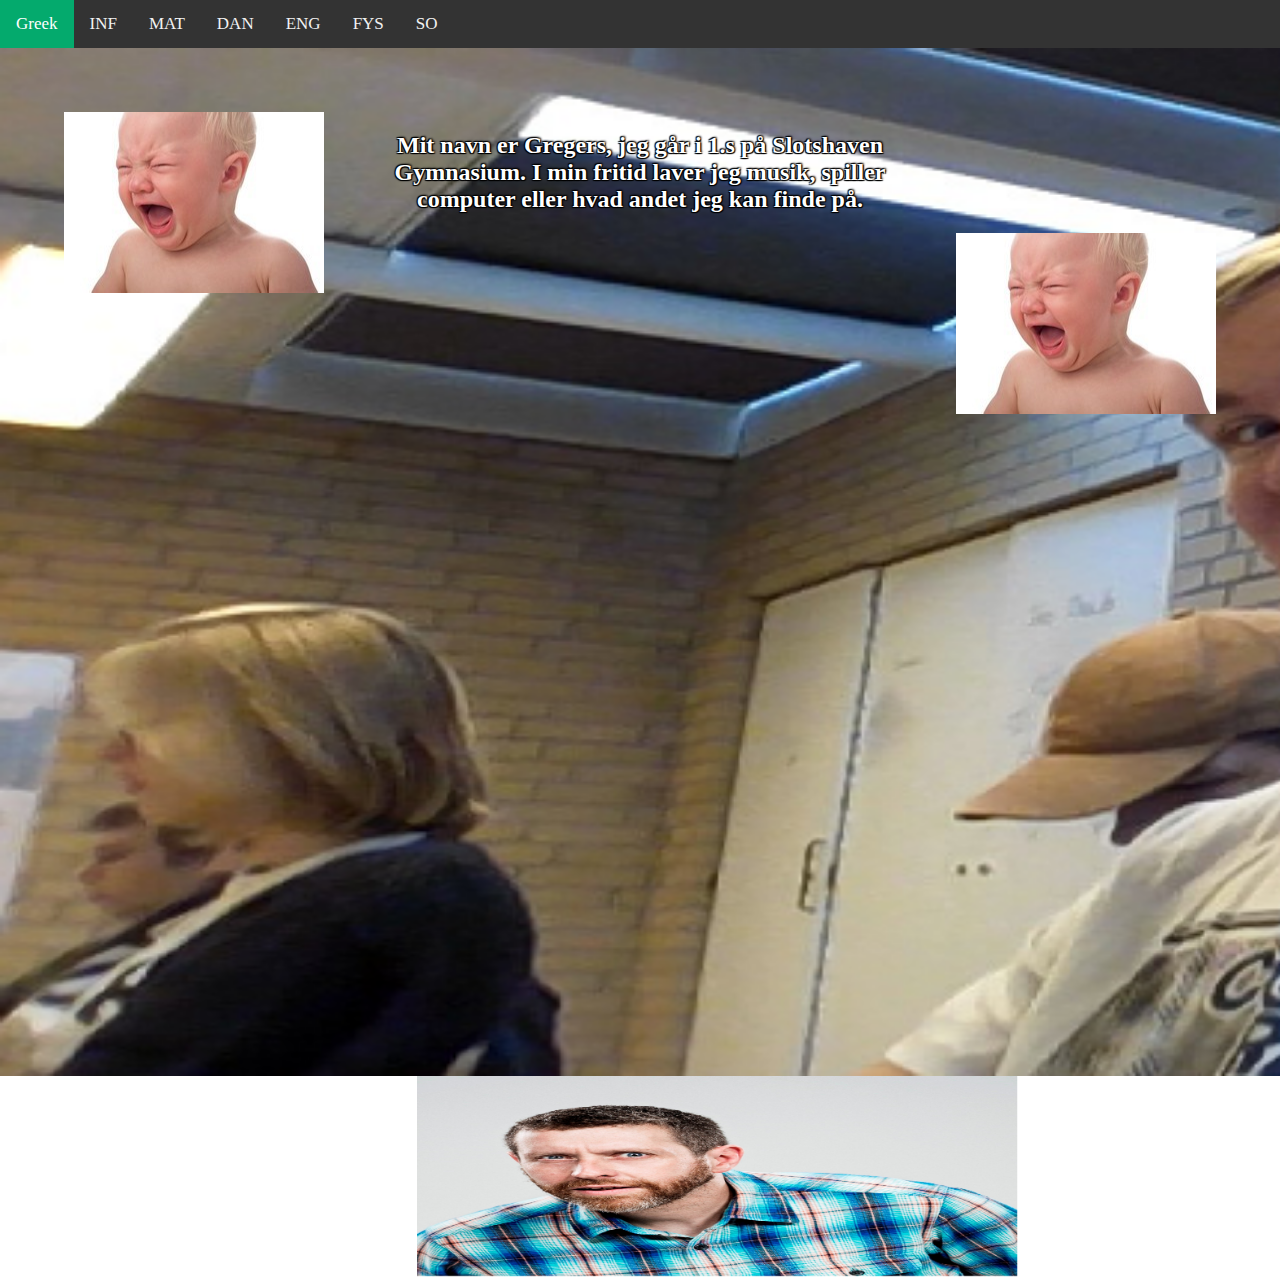
==== index.html @ fd4eb5b3 "Add files via upload" ====
<!DOCTYPE html>
<html>
    <head>
        <title>Kaj Børges Logbog</title>
        <meta name="viewport" content="width=device-width, initial-scale=1">
        <link rel="stylesheet" href="https://cdnjs.cloudflare.com/ajax/libs/font-awesome/4.7.0/css/font-awesome.min.css">
        <link rel="stylesheet" href="style.css"></link>
    </head>

    <!-- Banner HTML 
    <div class="banner">
        <h1>Kaj Børges Logbog</h1>
    </div> -->

    <body>
        <!-- Navigation bar HTML -->
        <div class="topnav" id="myTopnav">
            <a href="index.html" class="active">Greek</a>
            <a href="informatik.html">INF</a>
            <a href="matematik.html">MAT</a>
            <a href="dansk.html">DAN</a>
            <a href="engelsk.html">ENG</a>
            <a href="dotdotdot.html">...</a>
            <a href="so.html">SO</a>
            <a href="javascript:void(0);" class="icon" onclick="myFunction()">
              <i class="fa fa-bars"></i>
            </a>
        </div>

        <div class="content">
            <div class="element left">
                <marquee width="500%" height="500%" direction="up" scrollamount="100">
            <img id="profile-picture" src="images/cryne.jpg"> </marquee>
            </div>
            <div class="element center">
                <h2 style="text-align: center;">Mit navn er Gregers, jeg går i 1.s på Slotshaven Gymnasium. I min fritid laver jeg musik, spiller computer eller hvad andet jeg kan finde på.</h2> </div>
                <div class="element right">
            <marquee width="500%" height="500%" direction="up" scrollamount="100">
                <img id="profile-picture" src="images/cryne.jpg"> </marquee> </div>

            </div>
            <marquee scrollamount="100">
            <img src="images/dave.jpg" 
            width="600"
            height="200"
            id="profile-picture" src="images/dave.jpg" > </marquee>
        </div>
        <div>
        

        <script src="script.js"></script>
    </body>
</html>
---- style.css ----
body {
    margin: 0;
    font-family: cursive;
  }

  /* Navigation bar CSS */
  .topnav {
    overflow: hidden;
    background-color: #333;
    margin: 0;
  }
  
  .topnav a {
    float: left;
    display: block;
    color: #f2f2f2;
    text-align: center;
    padding: 14px 16px;
    text-decoration: none;
    font-size: 17px;
  }
  
  .topnav a:hover {
    background-color: rgb(190, 9, 9);
    color: black;
  }
  
  .topnav a.active {
    background-color: #04AA6D;
    color: white;
  }
  
  .topnav .icon {
    display: none;
  }
  
  @media screen and (max-width: 600px) {
    .topnav a:not(:first-child) {display: none;}
    .topnav a.icon {
      float: right;
      display: block;
    }
  }
  
  @media screen and (max-width: 600px) {
    .topnav.responsive {position: relative;}
    .topnav.responsive .icon {
      position: absolute;
      right: 0;
      top: 0;
    }
    .topnav.responsive a {
      float: none;
      display: block;
      text-align: left;
    }
  }

  /* Banner CSS */
  .banner {
    margin: 0;
    overflow: hidden;
    display: block;
    text-align: center;
    background-color: #333;
  }

  /* Content CSS */
  .content {
    margin-left: 0%;
    margin-right: 0%;
    margin-top: 0%;
    padding: 5%;
    text-align: center;
    background-image: url('images/davey.PNG');
    background-repeat: no-repeat;
    background-attachment: scroll;
    background-size: cover;
    min-height: 100vh;
    color: white;
    text-shadow:
    -1px -1px 1px #000,
    1px -1px 2px #000,
    -1px 1px 1px #000,
    1px 1px 1px #000; 
  }

  #informatik {
    background-image:  url('images/informatik.jpg');
  }

  #matematik {
    background-image:  url('images/mad.jpg');
  }

  #engelsk {
    background-image:  url('images/scotlannd.gif');
  }

  #so {
    background-image:  url('images/so.jpg');
  }

  #dotdotdot {
    background-image:  url('images/dotdotdot.jpg');
  }

  #dansk {
    background-image:  url('images/dansk.jpg');
  }

  .content .element {
    max-width: 49%;
    margin: 0 auto;
    text-align:center; 
  }

  .content .element p {
    text-align: left;
  }
  
  .content .element h2 {
    text-align: left;
  }

 .content .left {
    float: left;
  }

  .content .right {
    float: right;
  }

  @media screen and (max-width: 600px) {
    .content {
      margin-left: 2%;
      margin-right: 2%;
    }

    .content .element {
      float: none;
      max-width: 80%;
    } 
  }

  #profile-picture {
    max-width: 50%;
  }

  /* Accordion CSS */
  .accordion {
    background-color: transparent;
    color: rgb(253, 253, 253);
    text-shadow:
    -1px -1px 1px #000,
    1px -1px 1px #000,
    -1px 1px 1px #000,
    1px 1px 1px #000; 
    cursor: pointer;
    padding: 18px;
    width: 100%;
    border: none;
    text-align: left;
    outline: none;
    font-size: 15px;
    transition: 0.4s;
  }
  
  .accordion:hover {
  border: solid 1px rgb(0, 0, 0);
  }
  
  .panel {
    padding: 0 18px;
    background-color: transparent;
    max-height: 0;
    overflow: hidden;
    transition: max-height 0.2s ease-out;
  }

  h2.tekst {
    text-align: center;
  }
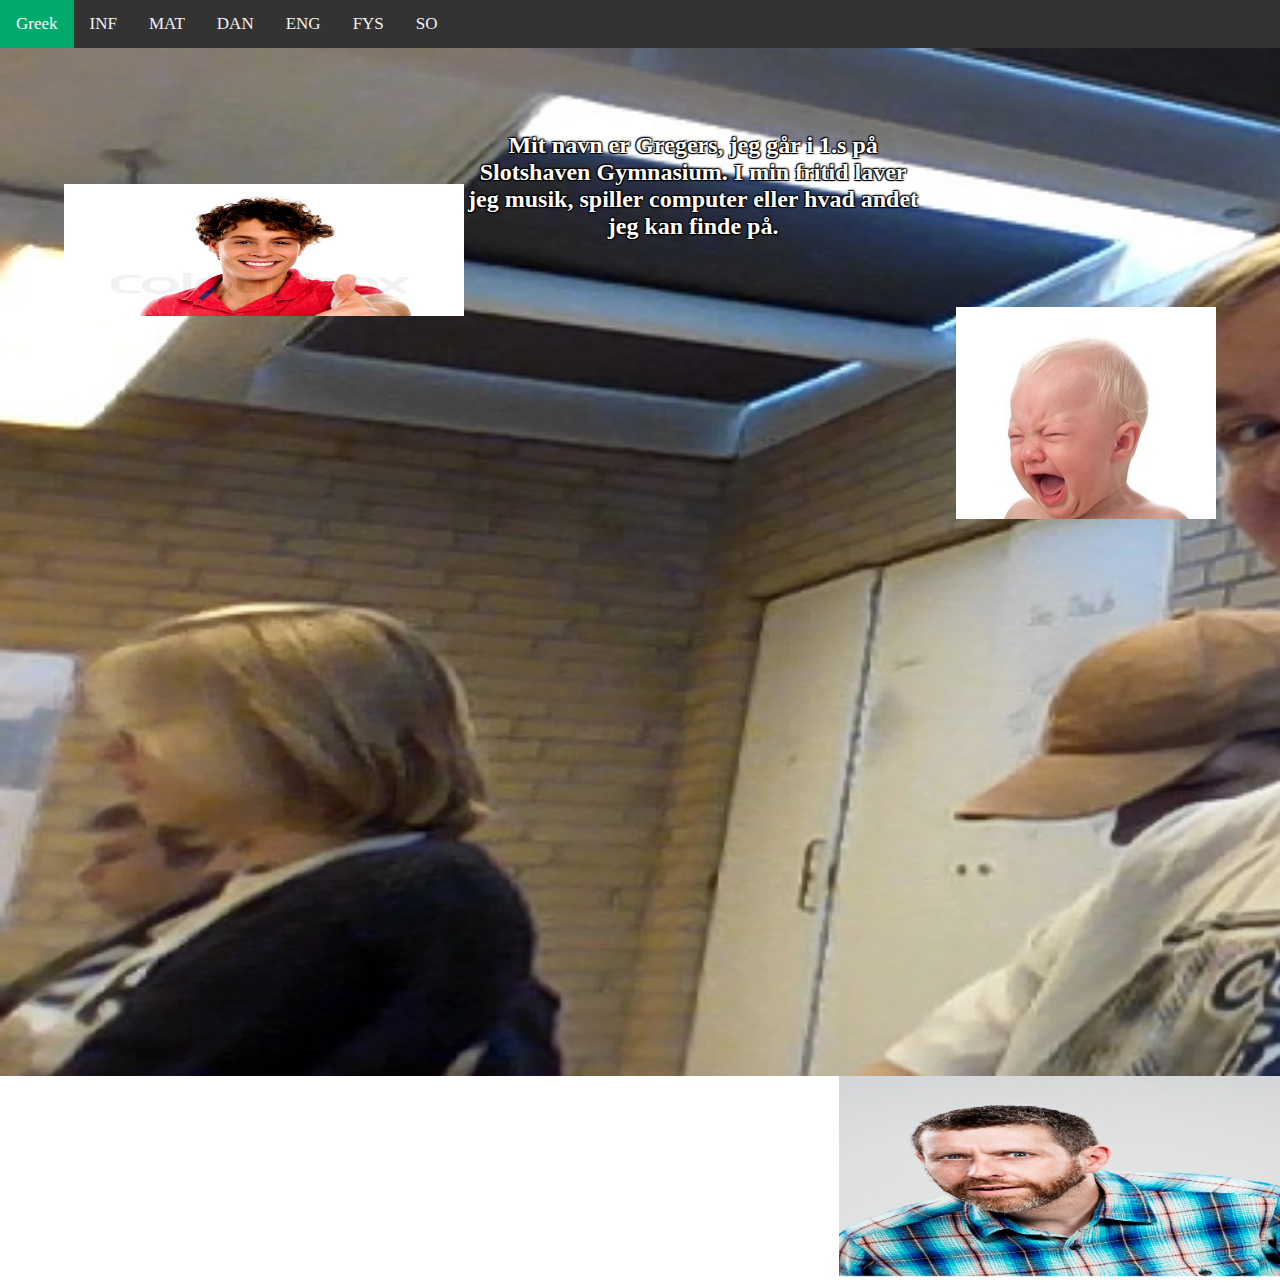
==== commit c1985637: "Update index.html" ====
--- a/index.html
+++ b/index.html
@@ -26,22 +26,24 @@
               <i class="fa fa-bars"></i>
             </a>
         </div>
-
         <div class="content">
             <div class="element left">
-                <marquee width="500%" height="500%" direction="up" scrollamount="100">
-            <img id="profile-picture" src="images/cryne.jpg"> </marquee>
+                <marquee width="500%" height="500%" direction="up" scrollamount="15">
+            <img id="profile-picture" src="images/ok.jpg"
+            width="400"
+            height="200">
+        </marquee>
             </div>
             <div class="element center">
                 <h2 style="text-align: center;">Mit navn er Gregers, jeg går i 1.s på Slotshaven Gymnasium. I min fritid laver jeg musik, spiller computer eller hvad andet jeg kan finde på.</h2> </div>
                 <div class="element right">
-            <marquee width="500%" height="500%" direction="up" scrollamount="100">
+            <marquee width="500%" height="500%" direction="up" scrollamount="30">
                 <img id="profile-picture" src="images/cryne.jpg"> </marquee> </div>
 
             </div>
-            <marquee scrollamount="100">
+            <marquee scrollamount="50">
             <img src="images/dave.jpg" 
-            width="600"
+            width="500"
             height="200"
             id="profile-picture" src="images/dave.jpg" > </marquee>
         </div>
@@ -50,4 +52,4 @@
 
         <script src="script.js"></script>
     </body>
-</html>+</html>
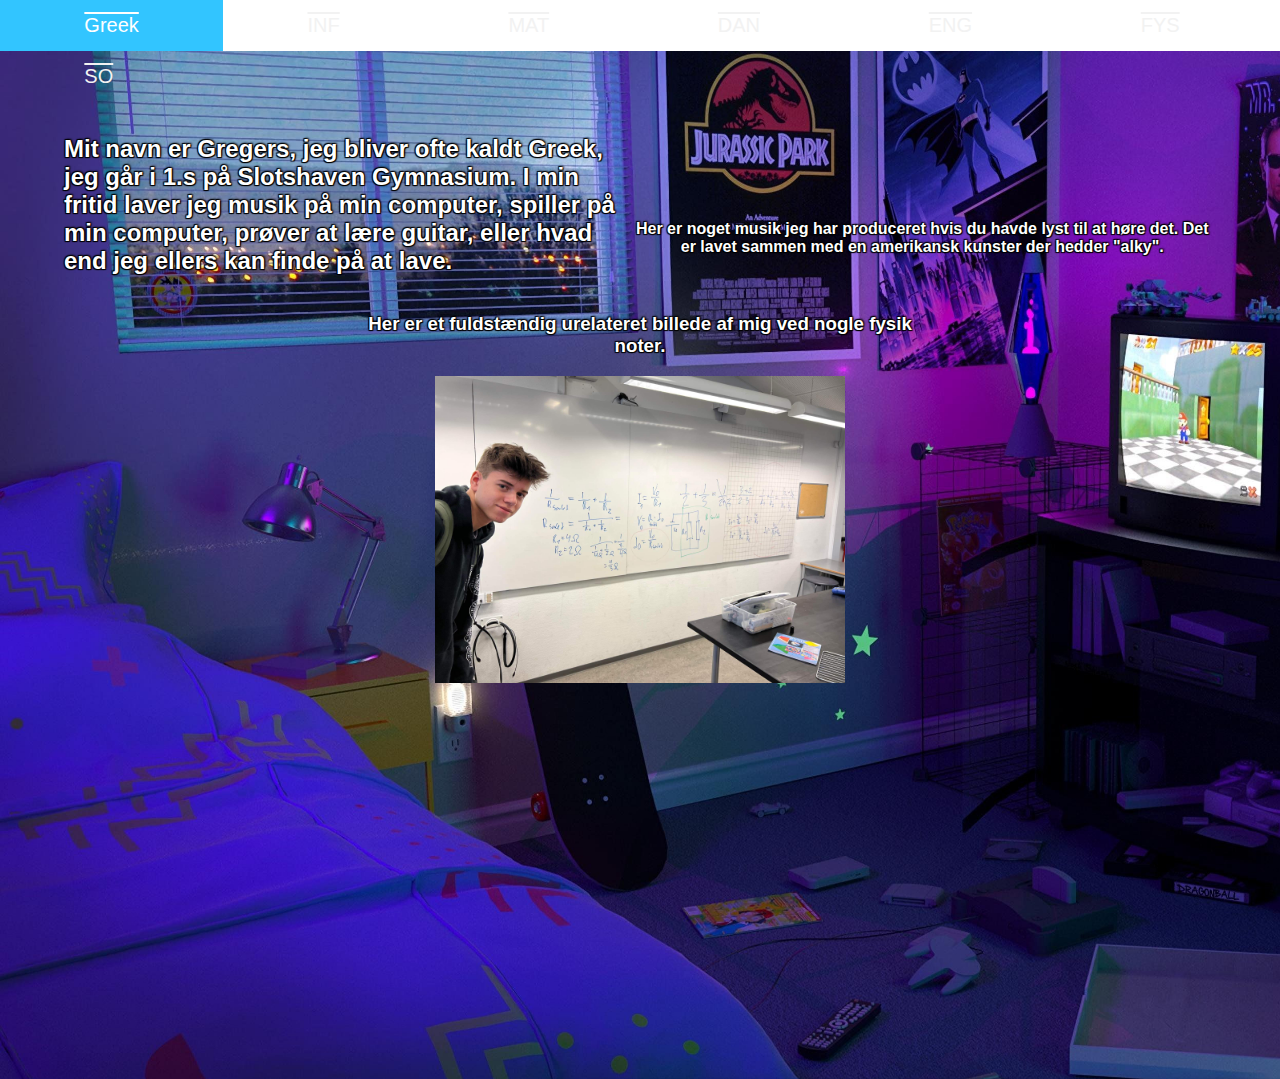
==== commit f015b950: "Update index.html" ====
--- a/index.html
+++ b/index.html
@@ -1,7 +1,7 @@
 <!DOCTYPE html>
 <html>
     <head>
-        <title>Kaj Børges Logbog</title>
+        <title>Greeks Logbog</title>
         <meta name="viewport" content="width=device-width, initial-scale=1">
         <link rel="stylesheet" href="https://cdnjs.cloudflare.com/ajax/libs/font-awesome/4.7.0/css/font-awesome.min.css">
         <link rel="stylesheet" href="style.css"></link>
@@ -20,36 +20,38 @@
             <a href="matematik.html">MAT</a>
             <a href="dansk.html">DAN</a>
             <a href="engelsk.html">ENG</a>
-            <a href="dotdotdot.html">...</a>
+            <a href="dotdotdot.html">FYS</a>
             <a href="so.html">SO</a>
             <a href="javascript:void(0);" class="icon" onclick="myFunction()">
               <i class="fa fa-bars"></i>
             </a>
-        </div>
+
+          </div>
         <div class="content">
+            <div class="element right">
+            </div>
             <div class="element left">
-                <marquee width="500%" height="500%" direction="up" scrollamount="15">
-            <img id="profile-picture" src="images/ok.jpg"
-            width="400"
-            height="200">
-        </marquee>
+                <h2 style="text-align: left;">
+    Mit navn er Gregers, jeg bliver ofte kaldt Greek, jeg går i 1.s på Slotshaven Gymnasium. 
+    I min fritid laver jeg musik på min computer, spiller på min computer, prøver at lære guitar, eller hvad end jeg ellers kan finde på at lave.
+            </h2> 
             </div>
-            <div class="element center">
-                <h2 style="text-align: center;">Mit navn er Gregers, jeg går i 1.s på Slotshaven Gymnasium. I min fritid laver jeg musik, spiller computer eller hvad andet jeg kan finde på.</h2> </div>
-                <div class="element right">
-            <marquee width="500%" height="500%" direction="up" scrollamount="30">
-                <img id="profile-picture" src="images/cryne.jpg"> </marquee> </div>
 
-            </div>
-            <marquee scrollamount="50">
-            <img src="images/dave.jpg" 
-            width="500"
-            height="200"
-            id="profile-picture" src="images/dave.jpg" > </marquee>
-        </div>
-        <div>
-        
+            <div class="element h3">
+                <h3>
+    Her er et fuldstændig urelateret billede af mig ved nogle fysik noter. 
+                <h3>
+</div>
+            <iframe src="https://open.spotify.com/embed/track/5m7K3QLkYeA1e1LhI9QnES?utm_source=generator&theme=0" width="20%" height="80" style="vertical-align:right;" frameBorder="0" allowfullscreen="" allow="autoplay; clipboard-write; encrypted-media; fullscreen; picture-in-picture">
+            </iframe>
 
-        <script src="script.js"></script>
+            <h4>
+    Her er noget musik jeg har produceret hvis du havde lyst til at høre det.
+    Det er lavet sammen med en amerikansk kunster der hedder "alky".
+            </h4>
+
+            <img src="images/nice.jpeg" alt="Mig i fysik" width="409.6" height="307.2" style="vertical-align:bottom">
+
+        <script> src="script.js"</script>
     </body>
 </html>
--- a/style.css
+++ b/style.css
@@ -1,12 +1,12 @@
   body {
     margin: 0;
-    font-family: cursive;
+    font-family: 'Trebuchet MS', 'Lucida Sans Unicode', 'Lucida Grande', 'Lucida Sans', Arial, sans-serif;
   }
 
   /* Navigation bar CSS */
   .topnav {
     overflow: hidden;
-    background-color: #333;
+    background-color: transparent;
     margin: 0;
   }
   
@@ -15,18 +15,19 @@
     display: block;
     color: #f2f2f2;
     text-align: center;
-    padding: 14px 16px;
-    text-decoration: none;
-    font-size: 17px;
+    padding: 14px 84.35px;
+    text-decoration: overline;
+    font-size: 20px;
   }
   
   .topnav a:hover {
-    background-color: rgb(190, 9, 9);
-    color: black;
+    background-color: rgba(204, 0, 255, 0.801);
+    color: white;
+    opacity: 0.8;
   }
   
   .topnav a.active {
-    background-color: #04AA6D;
+    background-color: #00b7ff;
     color: white;
   }
   
@@ -62,19 +63,19 @@
     overflow: hidden;
     display: block;
     text-align: center;
-    background-color: #333;
+    background-color: rgb(#333);
   }
 
   /* Content CSS */
   .content {
     margin-left: 0%;
     margin-right: 0%;
-    margin-top: 0%;
+    margin-top: -4%;
     padding: 5%;
     text-align: center;
-    background-image: url('images/davey.PNG');
+    background-image: url('images/baggrund.jpg');
     background-repeat: no-repeat;
-    background-attachment: scroll;
+    background-attachment: local;
     background-size: cover;
     min-height: 100vh;
     color: white;
@@ -120,7 +121,7 @@
   }
   
   .content .element h2 {
-    text-align: left;
+    text-align: center;
   }
 
  .content .left {
@@ -141,6 +142,10 @@
       float: none;
       max-width: 80%;
     } 
+  }
+
+  .content .element h3 {
+    float: right;
   }
 
   #profile-picture {
@@ -171,13 +176,14 @@
   }
   
   .panel {
-    padding: 0 18px;
-    background-color: transparent;
+    padding: 0 15px;
+    background-color: grey;
+    background: rgba(0, 0, 0, 0.5);
     max-height: 0;
     overflow: hidden;
-    transition: max-height 0.2s ease-out;
+    transition: max-height 0.5s ease-out;
   }
 
   h2.tekst {
-    text-align: center;
-  }+    text-align: left;
+  }
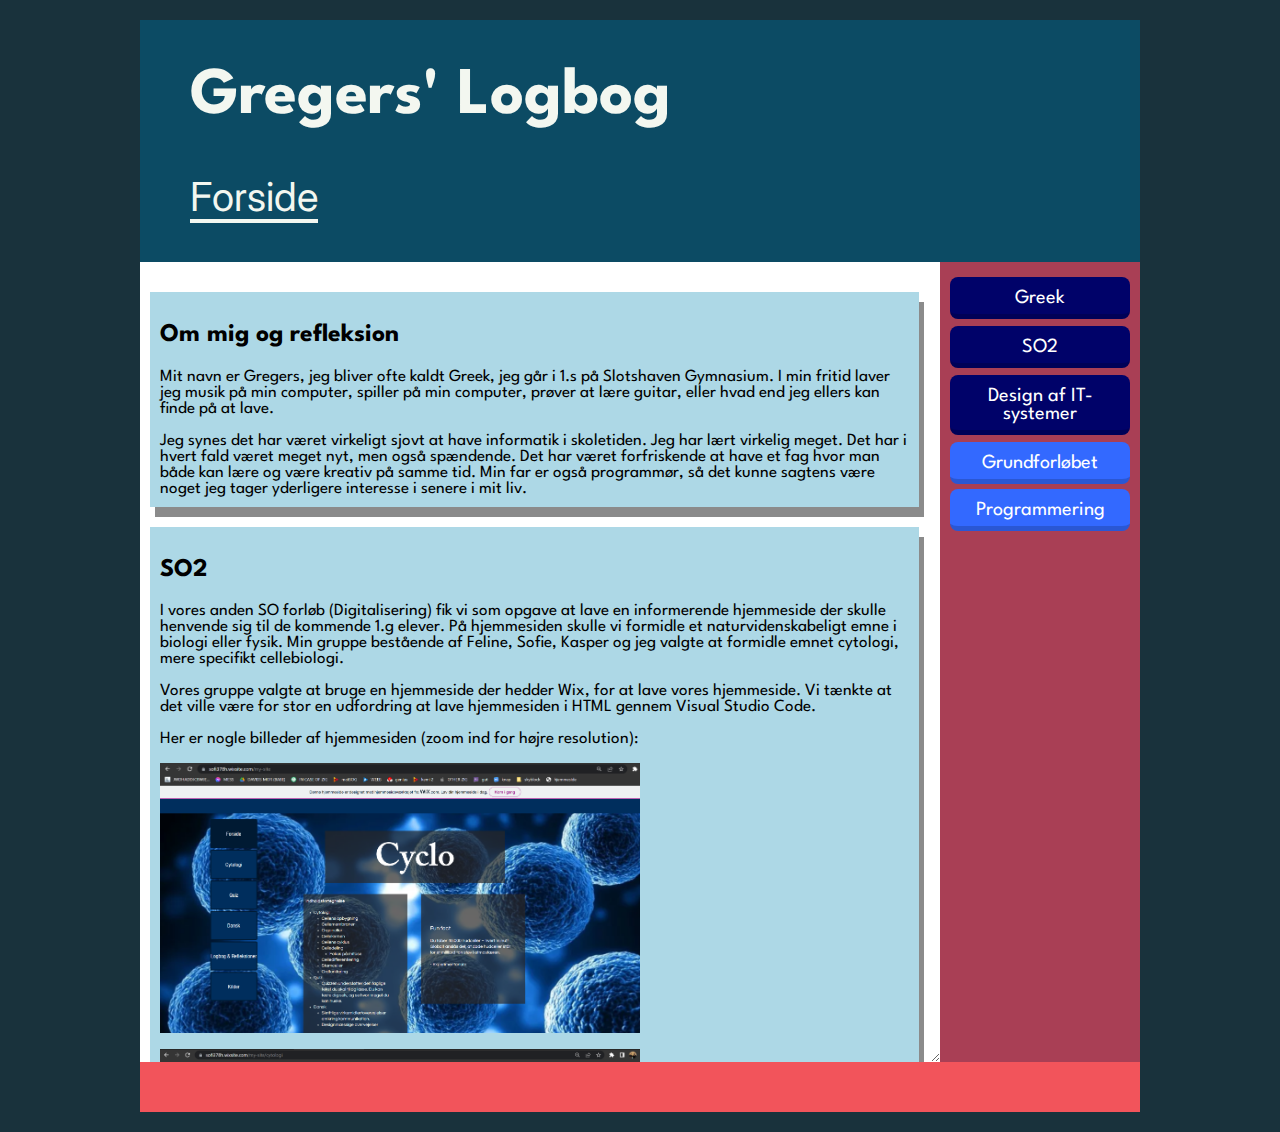
==== commit d3eb8cb6: "Add files via upload" ====
--- a/index.html
+++ b/index.html
@@ -1,57 +1,135 @@
-<!DOCTYPE html>
-<html>
-    <head>
-        <title>Greeks Logbog</title>
-        <meta name="viewport" content="width=device-width, initial-scale=1">
-        <link rel="stylesheet" href="https://cdnjs.cloudflare.com/ajax/libs/font-awesome/4.7.0/css/font-awesome.min.css">
-        <link rel="stylesheet" href="style.css"></link>
-    </head>
-
-    <!-- Banner HTML 
-    <div class="banner">
-        <h1>Kaj Børges Logbog</h1>
-    </div> -->
-
-    <body>
-        <!-- Navigation bar HTML -->
-        <div class="topnav" id="myTopnav">
-            <a href="index.html" class="active">Greek</a>
-            <a href="informatik.html">INF</a>
-            <a href="matematik.html">MAT</a>
-            <a href="dansk.html">DAN</a>
-            <a href="engelsk.html">ENG</a>
-            <a href="dotdotdot.html">FYS</a>
-            <a href="so.html">SO</a>
-            <a href="javascript:void(0);" class="icon" onclick="myFunction()">
-              <i class="fa fa-bars"></i>
-            </a>
-
-          </div>
-        <div class="content">
-            <div class="element right">
-            </div>
-            <div class="element left">
-                <h2 style="text-align: left;">
-    Mit navn er Gregers, jeg bliver ofte kaldt Greek, jeg går i 1.s på Slotshaven Gymnasium. 
-    I min fritid laver jeg musik på min computer, spiller på min computer, prøver at lære guitar, eller hvad end jeg ellers kan finde på at lave.
-            </h2> 
-            </div>
-
-            <div class="element h3">
-                <h3>
-    Her er et fuldstændig urelateret billede af mig ved nogle fysik noter. 
-                <h3>
-</div>
-            <iframe src="https://open.spotify.com/embed/track/5m7K3QLkYeA1e1LhI9QnES?utm_source=generator&theme=0" width="20%" height="80" style="vertical-align:right;" frameBorder="0" allowfullscreen="" allow="autoplay; clipboard-write; encrypted-media; fullscreen; picture-in-picture">
-            </iframe>
-
-            <h4>
-    Her er noget musik jeg har produceret hvis du havde lyst til at høre det.
-    Det er lavet sammen med en amerikansk kunster der hedder "alky".
-            </h4>
-
-            <img src="images/nice.jpeg" alt="Mig i fysik" width="409.6" height="307.2" style="vertical-align:bottom">
-
-        <script> src="script.js"</script>
-    </body>
-</html>
+<HTML>
+  <head>
+  <meta http-equiv="content-type" content="text/html; charset=utf-8">
+
+  <link rel="stylesheet" type="text/css" href="style.css"></link>
+  <link rel="preconnect" href="https://fonts.googleapis.com">
+  <link rel="preconnect" href="https://fonts.gstatic.com" crossorigin>
+  <link href="https://fonts.googleapis.com/css2?family=Inter:wght@600&family=League+Spartan&family=Satisfy&display=swap" rel="stylesheet">
+  
+
+  <title>Gregers</title>
+  </head>
+  <body>
+  <div class="page">
+  <div class="pageHeader">
+
+  <h1>
+    Gregers' Logbog
+  </h1>
+
+  <p>
+    Forside
+</p>
+
+
+  </div>
+  <div class="pageBar">
+
+  
+  
+
+  </div> 
+  <div class="pageContent">
+
+    <div id="myDIV">
+      <h2>Om mig og refleksion</h2>
+      Mit navn er Gregers, jeg bliver ofte kaldt Greek, jeg går i 1.s på Slotshaven Gymnasium. 
+    I min fritid laver jeg musik på min computer, spiller på min computer, prøver at lære guitar, eller hvad end jeg ellers kan finde på at lave.
+    <br><br>
+    Jeg synes det har været virkeligt sjovt at have informatik i skoletiden. Jeg har lært virkelig meget. Det har i hvert fald været meget nyt, men også spændende. 
+    Det har været forfriskende at have et fag hvor man både kan lære og være kreativ på samme tid. Min far er også programmør, 
+    så det kunne sagtens være noget jeg tager yderligere interesse i senere i mit liv.
+      </div>
+
+      <div id="myDIV2">
+        <h2>SO2</h2>
+I vores anden SO forløb (Digitalisering) fik vi som opgave at lave en  informerende hjemmeside der skulle henvende sig til
+de kommende 1.g elever. På hjemmesiden skulle vi formidle et naturvidenskabeligt emne i biologi eller fysik. 
+Min gruppe bestående af Feline, Sofie, Kasper og jeg valgte at formidle emnet cytologi, mere specifikt cellebiologi.
+<br><br>
+Vores gruppe valgte at bruge en hjemmeside der hedder Wix, for at lave vores hjemmeside. Vi tænkte at det ville være for stor 
+en udfordring at lave hjemmesiden i HTML gennem Visual Studio Code. 
+<br><br>
+Her er nogle billeder af hjemmesiden (zoom ind for højre resolution):
+<br><br>
+<img src="assets/web1.png" style="width:480px;height:270px">
+<br><br>
+<img src="assets/web2.png" style="width:480px;height:270px">
+      </div>
+
+    <div id="myDIV3">
+<h2>Design af IT-systemer</h2>
+Design af IT-systemer forløbet løbte bl.a. igennem grundlæggende viden om programmering, principper inden for grafisk design og spiral modellen, og jeg føler det var en god 
+introduktion. Det vi lærte om programmering kommer jeg ind på i inde på programmering-siden. <a href="side html.html">Tryk her</a> hvis du vil læse om HTML, eller lad vær... 
+<br><br>
+<h3>Graphic Design Principles</h3>
+Der er 5 kerne-elementer som skal overholdes i grafisk design:
+<br><br>
+<li><b>Kontrast</b></li>
+Det er godt at have elementer med indlysende anderledes og unikke elementer, så de er til at skille fra hinanden, og for at bringe opmærksomhed til dem.
+<br><br>
+<li><b>Repetition</b></li>
+Uden repetition er det bare kaos. Repetition betyder at noget er gentagende, i dette tilfælde kunne det være et farvetema, eller en animationsstil.
+<br><br>
+<li><b>Alignment</b></li>
+Nøglen til en smuk hjemmeside. Elementer der er "korrekt" opstillet med lige meget afstand mellem dem, er hvad alignment går ud på.
+<br><br>
+<li><b>Proximity</b></li>
+Proximity går ud på at vise at elementer der er i nærheden af hinanden, er relateret til hinanden. 
+<br><br>
+<li><b>White space</b></li>
+White space er præcis hvad det lyder som. White space er den tomme del af f.eks. Google hovedsiden hvor der kun er hvidt. White space hjælper hovedelementer med at fange opmærksomheden.
+<br><br>
+<a href="https://w3-lab.com/5-core-principles-graphic-design-rules/">Tryk her hvis du selv vil læse om det.</a>
+<br><br><br>
+<h3>Spiral Modellen (The Progession of Iterative Design)</h3>
+<img src="assets/spiral.png" width="60%" height="30%">
+<br><br>
+Spiral modellen viser den måde man skal tænke for at forbedre bruger oplevelsen (user experience).
+
+<h4>1. Assess</h4>
+Man kigger på hvad brugerne har brug for i ens produkt for at forstå hvilke problemer man vil blive udsat for.
+
+<h4>2. Design</h4>
+Delen hvor man brainstormer. Man udtænker ideér ud fra hvad vi lærte i assess-fasen.
+
+<h4>3. Build</h4>
+Man begynder at lave prototyper ud fra ens ideer. Prototyperne kan bruges til at få feedback.
+    </div>
+
+  </div>
+  <div class="pageRightPanel">
+
+    <a onclick="myFunction()" id="button1" class="button1">Greek</a>
+    <a onclick="myFunction2()" id="button2" class="button2">SO2</a>
+    <a onclick="myFunction3()" id="button4" class="button4">Design af IT-systemer</a>
+
+
+    <div class="dropdown">
+      <button class="dropbtn" >Grundforløbet</button>
+      <div class="dropdown-content2">
+          <a href="side cybersikkerhed.html">Cybersikkerhed</a>
+          <a href="side mass surveillance.html">Mass Surveillance</a>
+      </div>
+    </div>
+
+    <div class="dropdown">
+      <button class="dropbtn" >Programmering</button>
+      <div class="dropdown-content">
+          <a href="side html.html">HTML</a>
+          <a href="side javascript.html">JavaScript</a>
+          <a href="side css.html">CSS</a>
+      </div>
+    </div>
+
+  </div>
+  <div class="pageFooter">
+
+  
+  </div>
+  </div>
+
+  <script src="hej.js"></script>
+  </body>
+  </html>--- a/style.css
+++ b/style.css
@@ -1,189 +1,354 @@
-  body {
-    margin: 0;
-    font-family: 'Trebuchet MS', 'Lucida Sans Unicode', 'Lucida Grande', 'Lucida Sans', Arial, sans-serif;
-  }
-
-  /* Navigation bar CSS */
-  .topnav {
-    overflow: hidden;
-    background-color: transparent;
-    margin: 0;
-  }
-  
-  .topnav a {
-    float: left;
-    display: block;
-    color: #f2f2f2;
-    text-align: center;
-    padding: 14px 84.35px;
-    text-decoration: overline;
-    font-size: 20px;
-  }
-  
-  .topnav a:hover {
-    background-color: rgba(204, 0, 255, 0.801);
-    color: white;
-    opacity: 0.8;
-  }
-  
-  .topnav a.active {
-    background-color: #00b7ff;
-    color: white;
-  }
-  
-  .topnav .icon {
-    display: none;
-  }
-  
-  @media screen and (max-width: 600px) {
-    .topnav a:not(:first-child) {display: none;}
-    .topnav a.icon {
-      float: right;
-      display: block;
-    }
-  }
-  
-  @media screen and (max-width: 600px) {
-    .topnav.responsive {position: relative;}
-    .topnav.responsive .icon {
-      position: absolute;
-      right: 0;
-      top: 0;
-    }
-    .topnav.responsive a {
-      float: none;
-      display: block;
-      text-align: left;
-    }
-  }
-
-  /* Banner CSS */
-  .banner {
-    margin: 0;
-    overflow: hidden;
-    display: block;
-    text-align: center;
-    background-color: rgb(#333);
-  }
-
-  /* Content CSS */
-  .content {
-    margin-left: 0%;
-    margin-right: 0%;
-    margin-top: -4%;
-    padding: 5%;
-    text-align: center;
-    background-image: url('images/baggrund.jpg');
-    background-repeat: no-repeat;
-    background-attachment: local;
-    background-size: cover;
-    min-height: 100vh;
-    color: white;
-    text-shadow:
-    -1px -1px 1px #000,
-    1px -1px 2px #000,
-    -1px 1px 1px #000,
-    1px 1px 1px #000; 
-  }
-
-  #informatik {
-    background-image:  url('images/informatik.jpg');
-  }
-
-  #matematik {
-    background-image:  url('images/mad.jpg');
-  }
-
-  #engelsk {
-    background-image:  url('images/scotlannd.gif');
-  }
-
-  #so {
-    background-image:  url('images/so.jpg');
-  }
-
-  #dotdotdot {
-    background-image:  url('images/dotdotdot.jpg');
-  }
-
-  #dansk {
-    background-image:  url('images/dansk.jpg');
-  }
-
-  .content .element {
-    max-width: 49%;
-    margin: 0 auto;
-    text-align:center; 
-  }
-
-  .content .element p {
-    text-align: left;
-  }
-  
-  .content .element h2 {
-    text-align: center;
-  }
-
- .content .left {
-    float: left;
-  }
-
-  .content .right {
-    float: right;
-  }
-
-  @media screen and (max-width: 600px) {
-    .content {
-      margin-left: 2%;
-      margin-right: 2%;
-    }
-
-    .content .element {
-      float: none;
-      max-width: 80%;
-    } 
-  }
-
-  .content .element h3 {
-    float: right;
-  }
-
-  #profile-picture {
-    max-width: 50%;
-  }
-
-  /* Accordion CSS */
-  .accordion {
-    background-color: transparent;
-    color: rgb(253, 253, 253);
-    text-shadow:
-    -1px -1px 1px #000,
-    1px -1px 1px #000,
-    -1px 1px 1px #000,
-    1px 1px 1px #000; 
-    cursor: pointer;
-    padding: 18px;
-    width: 100%;
-    border: none;
-    text-align: left;
-    outline: none;
-    font-size: 15px;
-    transition: 0.4s;
-  }
-  
-  .accordion:hover {
-  border: solid 1px rgb(0, 0, 0);
-  }
-  
-  .panel {
-    padding: 0 15px;
-    background-color: grey;
-    background: rgba(0, 0, 0, 0.5);
-    max-height: 0;
-    overflow: hidden;
-    transition: max-height 0.5s ease-out;
-  }
-
-  h2.tekst {
-    text-align: left;
-  }
+  BODY {
+    margin: 20px 0px 20px 0px;
+    background-color: #19323C;
+    font-family: 'League Spartan', sans-serif;
+    font-size: 15pt;
+    }
+    
+  .page{
+    display: block;
+    width: 1000px;
+    min-height: 800px;
+    overflow: auto;
+    margin: 0px auto 0px auto;
+    box-sizing: border-box;
+    }
+    
+  .pageHeader{
+    background-color: #0c4b64;
+    float: left;
+    font-family: 'League Spartan', sans-serif;
+    color: #F3F7F0;
+    text-align: left;
+    clear: none;
+    font-size: 25pt;
+    min-height: 150px;
+    width: 100%;
+    box-sizing: border-box;
+    padding: 1px;
+    padding-left: 50px;
+    }
+  
+  .pageNavigationBar{
+    background-color: #A93F55;
+    color: #FFFFFF;
+    text-align: center;
+    float: left;
+    clear: none;
+    min-height: 50px;
+    width: 100%;
+    box-sizing: border-box;
+    padding: 10px;
+    }
+  
+  .pageRightPanel{
+    background-color: #A93F55;
+    float: right;
+    clear: none;
+    min-height: 800px;
+    max-height: 5000px;
+    width: 200px;
+    box-sizing: border-box;
+    padding: 10px; 
+    }
+    
+  .pageContent{
+    background-color: #FFFFFF;
+    float: left;
+    clear: none;
+    min-height: 800px;
+    width: 800px;
+    box-sizing: border-box;
+    padding: 10px;
+    overflow-y: scroll;
+    overflow-x: hidden;
+    height: 100px;
+    resize: block; /* Remove this if you want the user to resize the textarea */
+    }
+    
+  .pageFooter{
+    background-color: #F2545B;
+    float: left;
+    clear: none;
+    min-height: 50px;
+    width: 100%;
+    text-align: center;
+    box-sizing: border-box;
+    padding: 10px;
+    }
+
+    #myDIV {
+        font-size: 17px;
+        width: 96%;
+        padding: 10px 10px;
+        text-align: left;
+        box-shadow: 5px 10px #8b8b8b;
+        background-color: lightblue;
+        margin-top: 20px;
+      }
+
+      #myDIV2 {
+        font-size: 17px;
+        width: 96%;
+        padding: 10px 10px;
+        text-align: left;
+        box-shadow: 5px 10px #8b8b8b;
+        background-color: lightblue;
+        margin-top: 20px;
+        margin-bottom:20px;
+      }
+
+      #myDIV3 {
+        font-size: 17px;
+        width: 96%;
+        padding: 15px 10px;
+        text-align: left;
+        box-shadow: 5px 10px #8b8b8b;
+        background-color: lightblue;
+        margin-top: 20px;
+        margin-bottom:20px;
+      }
+
+      a.button1{
+        width: 100%;
+        display:inline-block;
+        padding:12px 12px;
+        margin:5px 0.3px 2px 0px;
+        border-radius:8px;
+        box-sizing: border-box;
+        cursor: pointer;
+        text-decoration:none;
+        font-family: 'League Spartan', sans-serif;
+        text-transform:none;
+        font-weight:400;
+        color:#ffffff;
+        background-color:#000269;
+        box-shadow:inset 0 -0.6em 0 -0.35em rgba(0,0,0,0.17);
+        text-align:center;
+        position:relative;
+        }
+        a.button1:active{
+          top:0.1em;
+          background-color:#000269;
+          }
+        @media all and (max-width:30em){
+        a.button1{
+        display:block;
+        margin:0.4em auto;
+        }
+        }
+
+      a.button2{
+        width: 100%;
+        display:inline-block;
+        padding:12px 12px;
+        margin:5px 0.3px 2px 0px;
+        border-radius:8px;
+        box-sizing: border-box;
+        cursor: pointer;
+        text-decoration:none;
+        font-family: 'League Spartan', sans-serif;
+        text-transform:none;
+        font-weight:400;
+        color:#ffffff;
+        background-color:#000269;
+        box-shadow:inset 0 -0.6em 0 -0.35em rgba(0,0,0,0.17);
+        text-align:center;
+        position:relative;
+        }
+      a.button2:active{
+        top:0.1em;
+        background-color:#000269;
+        }
+        @media all and (max-width:30em){
+      a.button2{
+        display:block;
+        margin:0.4em auto;
+        }
+        }
+
+        a.button4{
+          width: 100%;
+          display:inline-block;
+          padding:12px 12px;
+          margin:5px 0.3px 2px 0px;
+          border-radius:8px;
+          box-sizing: border-box;
+          cursor: pointer;
+          text-decoration:none;
+          font-family: 'League Spartan', sans-serif;
+          text-transform:none;
+          font-weight:400;
+          color:#ffffff;
+          background-color:#000269;
+          box-shadow:inset 0 -0.6em 0 -0.35em rgba(0,0,0,0.17);
+          text-align:center;
+          position:relative;
+          }
+        a.button2:active{
+          top:0.1em;
+          background-color:#000269;
+          }
+          @media all and (max-width:30em){
+        a.button2{
+          display:block;
+          margin:0.4em auto;
+          }
+          }
+
+
+
+/* Dropdown Button */
+.dropbtn {
+  width: 100%;
+  font-size: 20px;
+  display: block;
+  border: currentColor;
+  padding:12px 12px;
+  margin:5px 0.3px 2px 0px;
+  border-radius:8px;
+  box-sizing: border-box;
+  cursor: default;
+  text-decoration:none;
+  font-family: 'League Spartan', sans-serif;
+  text-transform:none;
+  font-weight:400;
+  color:#ffffff;
+  background-color:#3369ff;
+  box-shadow:inset 0 -0.6em 0 -0.35em rgba(0,0,0,0.17);
+  text-align:center;
+  position:relative;
+  }
+
+/* The container <div> - needed to position the dropdown content */
+.dropdown {
+  position: relative;
+  display: block;
+}
+
+/* Dropdown Content (Hidden by Default) */
+.dropdown-content {
+  font-family: 'League Spartan', sans-serif;
+  font-size: 20px;
+  display: none;
+  position:absolute;
+  background-color: #f1f1f1;
+  min-width: 180px;
+  text-align: center;
+  text-indent: 5px;
+  box-shadow: 0px 8px 16px 0px rgba(0,0,0,0.2);
+  padding-top: 5px;
+  margin-top: -1px;
+  z-index: 1;
+  border-radius: 10px;
+}
+
+/* Links inside the dropdown */
+.dropdown-content a {
+  color: black;
+  padding: 12px 16px;
+  text-decoration: none;
+  display: block;
+}
+
+/* Change color of dropdown links on hover */
+.dropdown-content a:hover {
+  background-color: rgba(199, 199, 199, 0.623);
+  border-radius: 10px;
+  transition: 0.2s;
+}
+
+/* Show the dropdown menu on hover */
+.dropdown:hover .dropdown-content {
+display: block;
+}
+
+
+
+/* Dropdown Content (Hidden by Default) */
+.dropdown-content2 {
+  font-family: 'League Spartan', sans-serif;
+  font-size: 20px;
+  display: none;
+  position:absolute;
+  background-color: #f1f1f1;
+  min-width: 180px;
+  text-align: center;
+  text-indent: 5px;
+  box-shadow: 0px 8px 16px 0px rgba(0,0,0,0.2);
+  padding-top: 5px;
+  margin-top: -1px;
+  z-index: 1;
+  border-radius: 10px;
+}
+
+/* Links inside the dropdown */
+.dropdown-content2 a {
+  color: black;
+  padding: 12px 16px;
+  text-decoration: none;
+  display: block;
+}
+
+/* Change color of dropdown links on hover */
+.dropdown-content2 a:hover {
+  background-color: rgba(199, 199, 199, 0.623);
+  border-radius: 10px;
+  transition: 0.2s;
+}
+
+/* Show the dropdown menu on hover */
+.dropdown:hover .dropdown-content2 {
+display: block;
+}
+
+
+
+
+a.button3{
+  width: 100%;
+  display:inline-block;
+  padding:10px 10px;
+  margin:5px 0.3px 2px 0px;
+  border-radius:8px;
+  box-sizing: border-box;
+  cursor: pointer;
+  text-decoration:none;
+  font-family: 'League Spartan', sans-serif;
+  text-transform:none;
+  font-weight:400;
+  color:#ffffff;
+  background-color:#638dff;
+  box-shadow:inset 0 -0.6em 0 -0.35em rgba(0,0,0,0.17);
+  text-align:center;
+  position:relative;
+  }
+  @media all and (max-width:30em){
+  a.button1{
+  display:block;
+  margin:0.4em auto;
+  }
+  }
+
+  p {
+    font-family: 'Inter', sans-serif;
+    font-size: 40px;
+    text-align: left;
+    margin-right: 10px;
+    text-decoration: underline;
+    text-underline-position: under;
+  }
+
+  /* Three image containers (use 25% for four, and 50% for two, etc) */
+.column {
+  float: left;
+  width: 33.33%;
+  padding: 5px;
+}
+
+/* Clear floats after image containers */
+.row::after {
+  content: "";
+  clear: both;
+  display: table;
+}